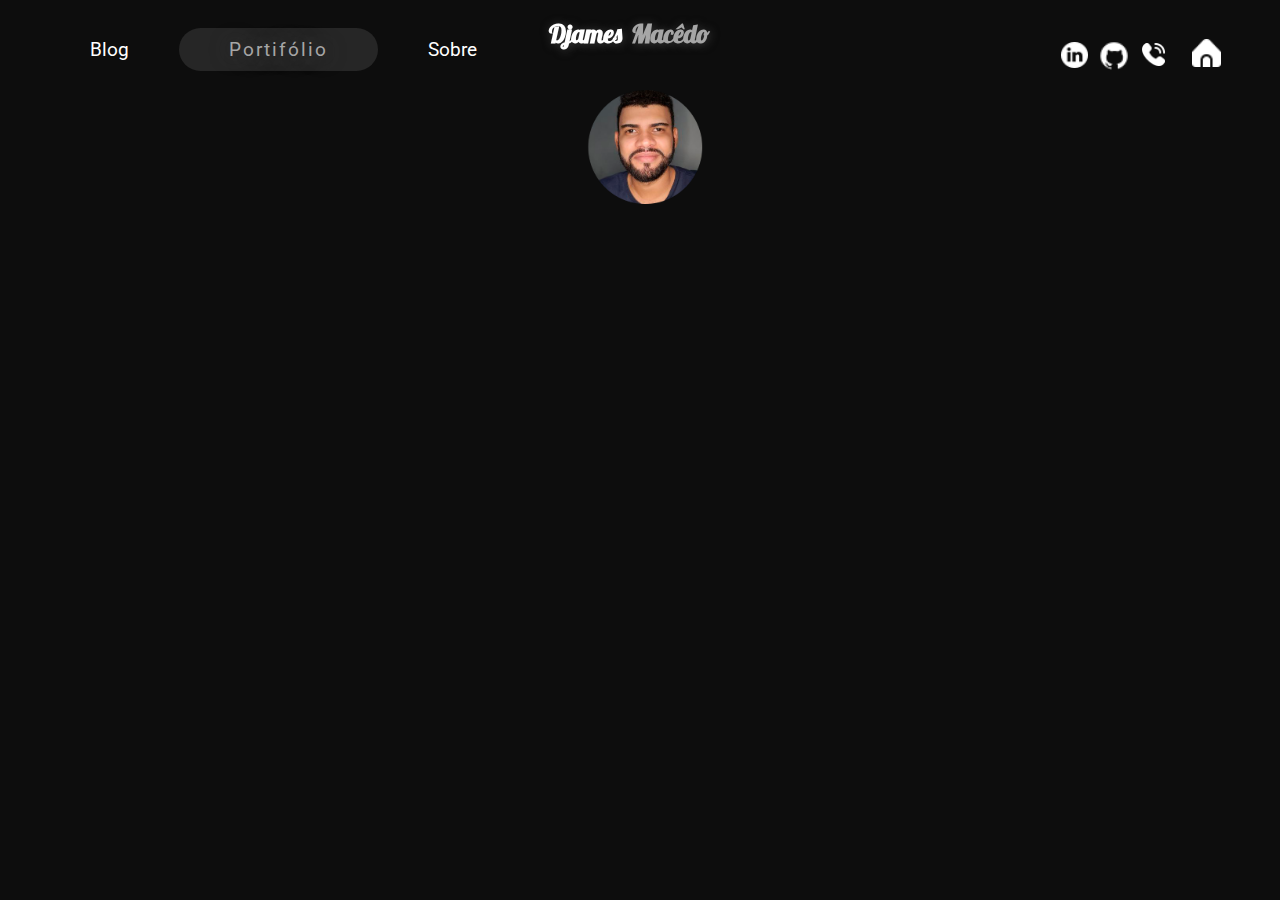
==== Portfolio/portfolio.html @ 999f270b "Mudança de pasta" ====
<!DOCTYPE html>
<html lang="pt-BR">
<head>
    <meta charset="UTF-8">
    <meta http-equiv="X-UA-Compatible" content="IE=edge">
    <meta name="viewport" content="width=device-width, initial-scale=1.0">
    <meta name="description" content="portifólio de desenvolvedor front end">
    <meta name="keywords" content="developer front-end, front end, front-end, desenvolvedor front-end, desenvolvedor front end, programador, programador front-end, programador front end">
    <link rel="stylesheet" href="portfolio.css">
    <title>Djames Macêdo</title>
</head>
<body>
    <nav>
        <ul>
            <li><a class="blog-btn" href="#">Blog</a></li>
            <li><a class="port-btn" href="#">Portifólio</a></li>
            <li><a class="sobre-btn" href="#">Sobre</a></li>
        </ul>
        <h1 class="logo-first">Djames</h1>
        <h1 class="logo-last">Macêdo</h1>
        <img class="img-perfil" src="img/foto-perfil.png" alt="Imagem-Perfil">
        <a href="#"><img class="home-ico" src="img/home-ico.png" alt="Home-Ícone"></a>
        <a href="https://wa.me/message/DAPRZFOZ6IE2O1" target="_blank" rel="external"><img class="phone-ico" src="img/phone-ico.png" alt="Phone-Ícone"></a>
        <a href="https://github.com/djamesmacedo" target="_blank" rel="external"><img class="github-ico" src="img/github-ico.png" alt="Github-Ícone"></a>
        <a href="https://www.linkedin.com/in/djamesmacedo/" target="_blank" rel="external"><img class="linkedin-ico" src="img/linkedin-ico.png" alt="Linkedin-Ícone"></a>

    </nav>
    
</body>
</html>
---- Portfolio/portfolio.css ----
@charset "UTF-8";
@import url('https://fonts.googleapis.com/css2?family=Lobster&family=Raleway:ital,wght@0,100;0,200;0,300;0,400;0,500;0,600;0,700;0,800;0,900;1,100;1,200;1,300;1,400;1,500;1,600;1,700;1,800;1,900&family=Roboto:ital,wght@0,100;0,300;0,400;0,500;0,700;0,900;1,100;1,300;1,400;1,500;1,700;1,900&display=swap');

body {
    margin: 0;
    padding: 0;
    background-color: #0D0D0D;
    font-family: var(--corpo1);
}
:root {
    --titulo: 'Lobster', cursive;
    --corpo: 'Raleway', sans-serif;
    --corpo1: 'Roboto', sans-serif;
    --cor1: #03A688;
    --cor3: #262626;  
    --cor4: #87989e;
    --cor4: #A6A6A6;
    --cor6: #D9D9D9;  
}
nav {
    height: 15vh;
    display: flex;
    justify-content: start;
    /* outline: 1px solid red; */
}
.logo-first {
    position: fixed;
    right: 51.4%;
    font-family: var(--titulo);
    color: #ffff;    
    font-size: 2vw; 
    text-shadow: 1px 1px 10px rgb(61, 61, 61);
}
.logo-last {
    position: fixed;
    right: 44.6%;
    font-family: var(--titulo);
    color: var(--cor4);    
    font-size: 2vw; 
    text-shadow: 1px 1px 10px rgb(61, 61, 61);
}
ul {
    height: 50%;
    display: flex;
    align-items: center;
    list-style-type: none;   
}
.port-btn {
    background-color: var(--cor3);
    color: var(--cor4);
    letter-spacing: 2px;
    border-radius: 50px;
    text-shadow: 1px 1px 20px rgb(61, 61, 61);
}
.port-btn:hover {
    background-color: var(--cor1);
    color: black;
    transition-duration: 700ms;
}
li > a {
    text-decoration: none;
    padding: 10px 50px;
    color: #ffff;
    font-size: 120%;
    
}
.blog-btn:hover, .sobre-btn:hover {
    background-color: var(--cor1);
    color: black;
    border-radius: 50px;
    transition-duration: 700ms;
    
}
.img-perfil {
    height: 150px;
    position: fixed;
    top: 8%;
    left: 45%;
}
.home-ico {
    height: 3.2%;
    position: fixed;
    top: 4.3%;
    right: 4.6%; 
}
.home-ico:hover {
    transform: scale(130%);
    transition-duration: 0.5s;
}
.phone-ico {
    height: 2.5%;
    position: fixed;
    top: 4.8%;
    right: 9%;
}
.phone-ico:hover {
    transform: scale(130%);
    transition-duration: 0.5s;
}
.github-ico {
    height: 3.4%;
    position: fixed;
    top: 4.5%;
    right: 11.79%;
}
.github-ico:hover {
    transform: scale(130%);
    transition-duration: 0.5s;
}
.linkedin-ico {
    height: 2.95%;
    position: fixed;
    top: 4.65%;
    right: 15%;
}
.linkedin-ico:hover {
    transform: scale(130%);
    transition-duration: 0.5s;
}
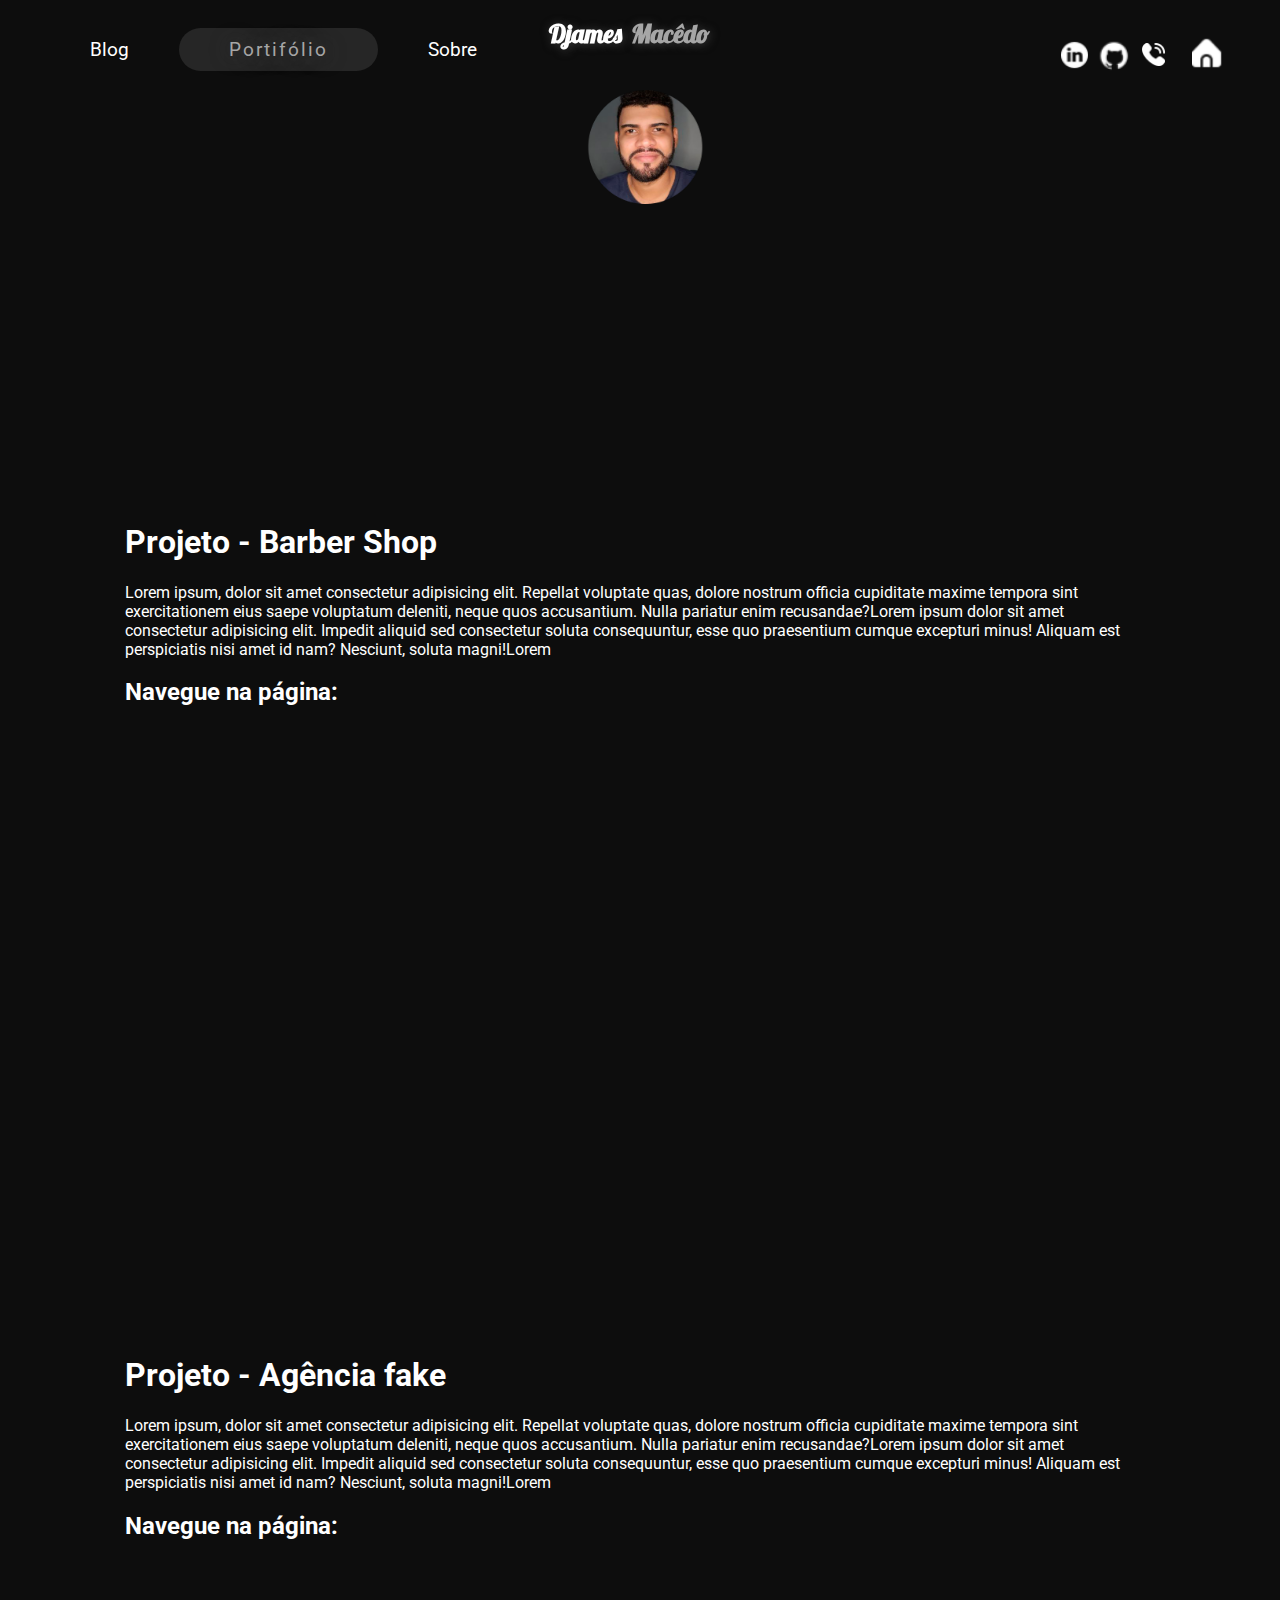
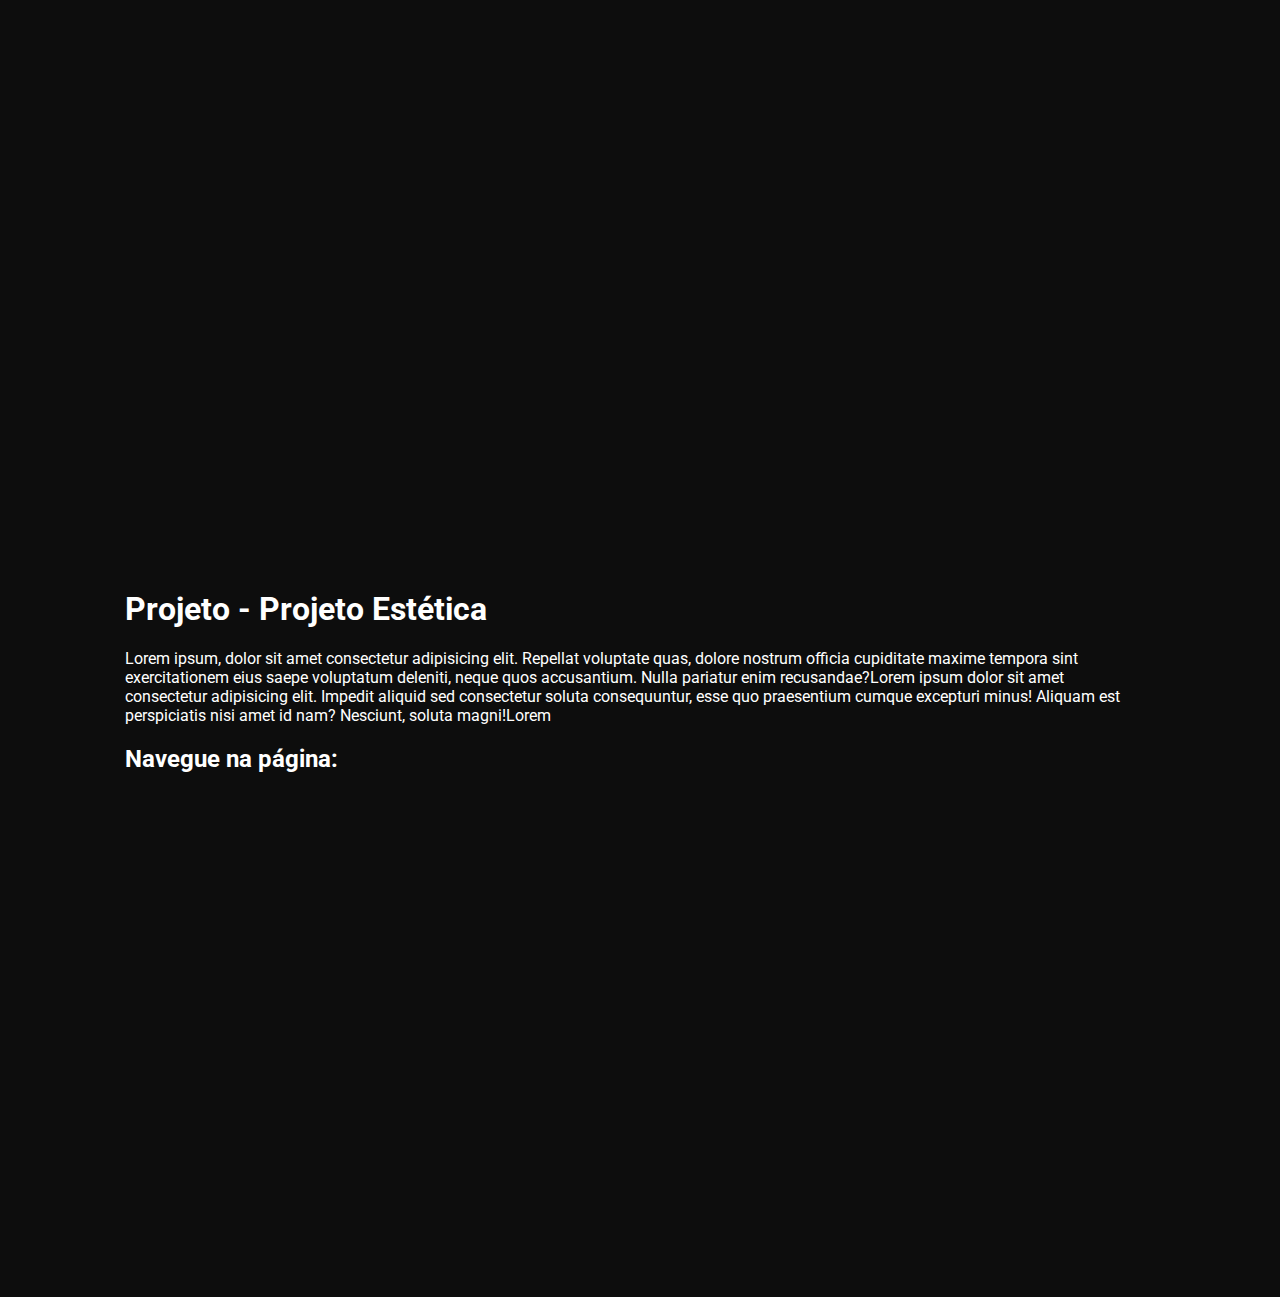
==== commit 82c843a7: "create" ====
--- a/Portfolio/portfolio.html
+++ b/Portfolio/portfolio.html
@@ -7,7 +7,7 @@
     <meta name="description" content="portifólio de desenvolvedor front end">
     <meta name="keywords" content="developer front-end, front end, front-end, desenvolvedor front-end, desenvolvedor front end, programador, programador front-end, programador front end">
     <link rel="stylesheet" href="portfolio.css">
-    <title>Djames Macêdo</title>
+    <title>Portifólio | Djames Macêdo</title>
 </head>
 <body>
     <nav>
@@ -19,12 +19,32 @@
         <h1 class="logo-first">Djames</h1>
         <h1 class="logo-last">Macêdo</h1>
         <img class="img-perfil" src="img/foto-perfil.png" alt="Imagem-Perfil">
-        <a href="#"><img class="home-ico" src="img/home-ico.png" alt="Home-Ícone"></a>
+        <a href="http://127.0.0.1:5500/Landingpage/index.html"><img class="home-ico" src="img/home-ico.png" alt="Home-Ícone"></a>
         <a href="https://wa.me/message/DAPRZFOZ6IE2O1" target="_blank" rel="external"><img class="phone-ico" src="img/phone-ico.png" alt="Phone-Ícone"></a>
         <a href="https://github.com/djamesmacedo" target="_blank" rel="external"><img class="github-ico" src="img/github-ico.png" alt="Github-Ícone"></a>
         <a href="https://www.linkedin.com/in/djamesmacedo/" target="_blank" rel="external"><img class="linkedin-ico" src="img/linkedin-ico.png" alt="Linkedin-Ícone"></a>
 
     </nav>
+    <header>
+        <div class="projetos">
+            <h1 class="title-project">Projeto - Barber Shop</h1>
+            <p class="paragraph-project">Lorem ipsum, dolor sit amet consectetur adipisicing elit. Repellat voluptate quas, dolore nostrum officia cupiditate maxime tempora sint exercitationem eius saepe voluptatum deleniti, neque quos accusantium. Nulla pariatur enim recusandae?Lorem ipsum dolor sit amet consectetur adipisicing elit. Impedit aliquid sed consectetur soluta consequuntur, esse quo praesentium cumque excepturi minus! Aliquam est perspiciatis nisi amet id nam? Nesciunt, soluta magni!Lorem</p>
+            <h2>Navegue na página:</h2>
+            <iframe class="iprojects" src="https://djamesmacedo.github.io/barber-shop/" frameborder="0"></iframe>
+        </div>
+        <div class="projetos">
+            <h1 class="title-project">Projeto - Agência fake</h1>
+            <p class="paragraph-project">Lorem ipsum, dolor sit amet consectetur adipisicing elit. Repellat voluptate quas, dolore nostrum officia cupiditate maxime tempora sint exercitationem eius saepe voluptatum deleniti, neque quos accusantium. Nulla pariatur enim recusandae?Lorem ipsum dolor sit amet consectetur adipisicing elit. Impedit aliquid sed consectetur soluta consequuntur, esse quo praesentium cumque excepturi minus! Aliquam est perspiciatis nisi amet id nam? Nesciunt, soluta magni!Lorem</p>
+            <h2>Navegue na página:</h2>
+            <iframe class="iprojects" src="https://djamesmacedo.github.io/agencia-fake/" frameborder="0"></iframe>
+        </div>
+        <div class="projetos">
+            <h1 class="title-project">Projeto - Projeto Estética</h1>
+            <p class="paragraph-project">Lorem ipsum, dolor sit amet consectetur adipisicing elit. Repellat voluptate quas, dolore nostrum officia cupiditate maxime tempora sint exercitationem eius saepe voluptatum deleniti, neque quos accusantium. Nulla pariatur enim recusandae?Lorem ipsum dolor sit amet consectetur adipisicing elit. Impedit aliquid sed consectetur soluta consequuntur, esse quo praesentium cumque excepturi minus! Aliquam est perspiciatis nisi amet id nam? Nesciunt, soluta magni!Lorem</p>
+            <h2>Navegue na página:</h2>
+            <iframe class="iprojects" src="https://djamesmacedo.github.io/projeto-estetica/" frameborder="0"></iframe>
+        </div>
+    </header>
     
 </body>
 </html>--- a/Portfolio/portfolio.css
+++ b/Portfolio/portfolio.css
@@ -22,6 +22,7 @@
     height: 15vh;
     display: flex;
     justify-content: start;
+    background-color: #0D0D0D;
     /* outline: 1px solid red; */
 }
 .logo-first {
@@ -117,4 +118,29 @@
 .linkedin-ico:hover {
     transform: scale(130%);
     transition-duration: 0.5s;
+}
+header {
+    height: 2500px;
+    width: 98vw;
+    margin-top: 200px;
+    display: flex;
+    flex-direction: column;
+    justify-content: space-around;
+    align-items: center;
+}
+.projetos {
+    height: 500px;
+    width: 80%;
+
+    
+}
+.iprojects {
+    height: 100%;
+    width: 100%;
+}
+.title-project, h2 {
+    color: white;
+}
+.paragraph-project {
+    color: white;
 }